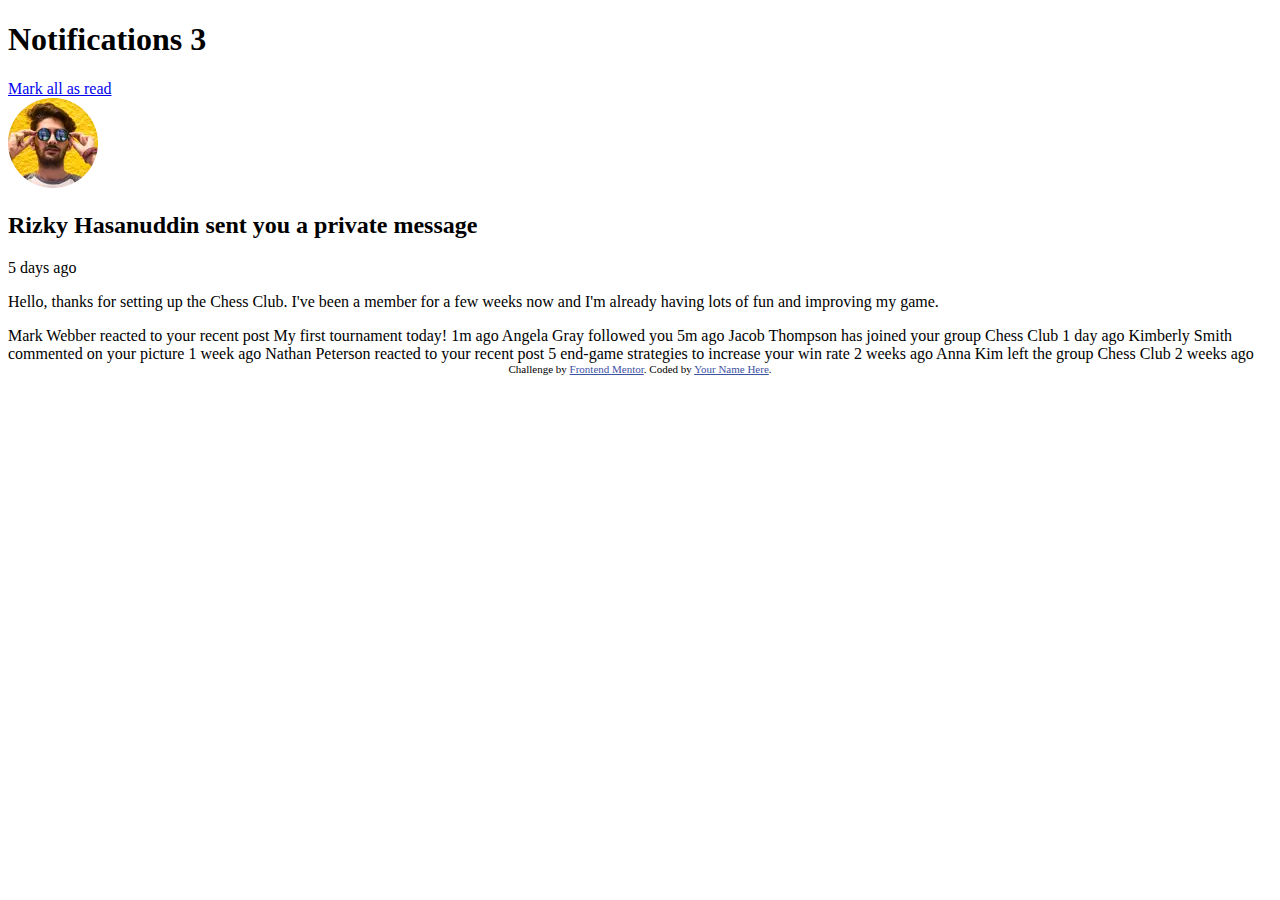
==== notifications-page-main/index.html @ 77337d3f "planning desktop-preview and  header and notification" ====
<!DOCTYPE html>
<html lang="en">
  <head>
    <meta charset="UTF-8" />
    <meta name="viewport" content="width=device-width, initial-scale=1.0" />
    <!-- displays site properly based on user's device -->

    <link
      rel="icon"
      type="image/png"
      sizes="32x32"
      href="./assets/images/favicon-32x32.png"
    />

    <title>Frontend Mentor | Notifications page</title>

    <!-- Feel free to remove these styles or customise in your own stylesheet 👍 -->
    <style>
      .attribution {
        font-size: 11px;
        text-align: center;
      }
      .attribution a {
        color: hsl(228, 45%, 44%);
      }
    </style>
  </head>
  <body>

    <!--Notifications-->
    <main class="notifications">

      <!--Header-->
      <header class="header">
        <h1 class="header__title">Notifications 3</h1>
        <a href="#" class="header__link">Mark all as read</a>
      </header>

      <!--Notification-->
      <article class="notification">
        <img src="assets/images/avatar-rizky-hasanuddin.webp" alt="" class="avatar">
        <h2 class="notification__title">  <strong>Rizky Hasanuddin </strong> sent you a private message</h2>
        <p class="date"> 5 days ago</p>
        <p class="notification__message">
          Hello,
          thanks for setting up the Chess Club. I've been a member for a few weeks now
          and I'm already having lots of fun and improving my game.
        </p>
      </article>
    </main>

    Mark Webber reacted to your recent post My first tournament today! 1m ago
    Angela Gray followed you 5m ago Jacob Thompson has joined your group Chess
    Club 1 day ago   Kimberly Smith
    commented on your picture 1 week ago Nathan Peterson reacted to your recent
    post 5 end-game strategies to increase your win rate 2 weeks ago Anna Kim
    left the group Chess Club 2 weeks ago

    <div class="attribution">
      Challenge by
      <a href="https://www.frontendmentor.io?ref=challenge" target="_blank"
        >Frontend Mentor</a
      >. Coded by <a href="#">Your Name Here</a>.
    </div>
  </body>
</html>
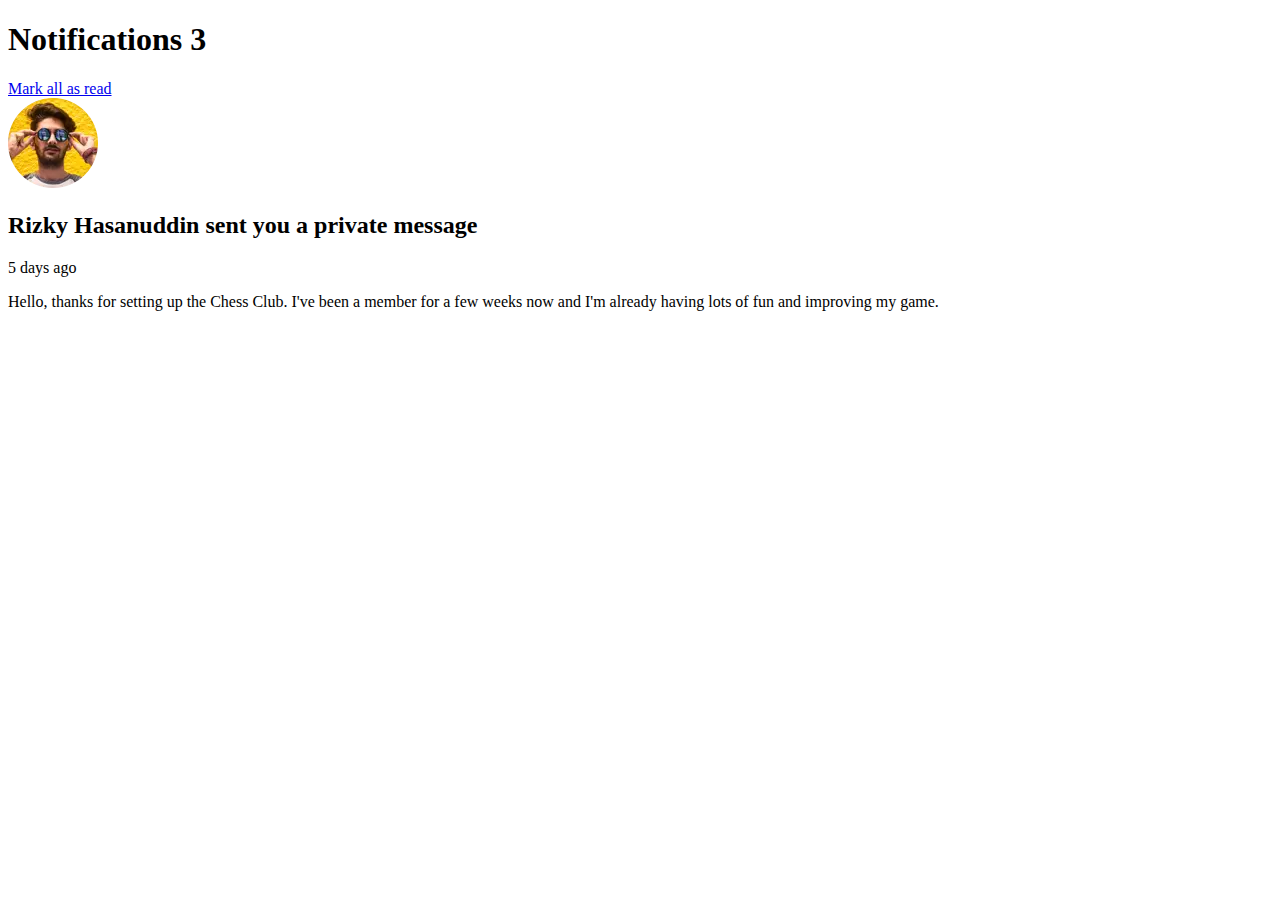
==== commit 20b85900: "estilos css generales, notifications,header, y notification principal" ====
--- a/notifications-page-main/index.html
+++ b/notifications-page-main/index.html
@@ -11,6 +11,7 @@
       sizes="32x32"
       href="./assets/images/favicon-32x32.png"
     />
+    <link rel="stylesheet" href="/css/main.css">
 
     <title>Frontend Mentor | Notifications page</title>
 
@@ -26,41 +27,40 @@
     </style>
   </head>
   <body>
-
     <!--Notifications-->
     <main class="notifications">
-
       <!--Header-->
       <header class="header">
-        <h1 class="header__title">Notifications 3</h1>
+        <h1 class="header__title">Notifications <span class="unread-count">3</span></h1>
         <a href="#" class="header__link">Mark all as read</a>
       </header>
 
-      <!--Notification-->
+      <!--Notification
+      <article class="notification notification--unread">
+        <h2 class="notification__title"> <strong>Mark Webber</strong> reacted to your recent post <a href="" class="link link--post">My first tournament today!</a> <span class="unread-bubble"></span></h2> 
+        <p class="date">1m ago </p>
+      </article>-->
+
       <article class="notification">
-        <img src="assets/images/avatar-rizky-hasanuddin.webp" alt="" class="avatar">
-        <h2 class="notification__title">  <strong>Rizky Hasanuddin </strong> sent you a private message</h2>
-        <p class="date"> 5 days ago</p>
+        <img
+          src="assets/images/avatar-rizky-hasanuddin.webp"
+          alt=""
+          class="avatar"
+        />
+        <h2 class="notification__title">
+          <strong>Rizky Hasanuddin </strong> sent you a private message
+        </h2>
+        <p class="date">5 days ago</p>
         <p class="notification__message">
-          Hello,
-          thanks for setting up the Chess Club. I've been a member for a few weeks now
-          and I'm already having lots of fun and improving my game.
+          Hello, thanks for setting up the Chess Club. I've been a member for a
+          few weeks now and I'm already having lots of fun and improving my
+          game.
         </p>
       </article>
     </main>
 
-    Mark Webber reacted to your recent post My first tournament today! 1m ago
-    Angela Gray followed you 5m ago Jacob Thompson has joined your group Chess
-    Club 1 day ago   Kimberly Smith
-    commented on your picture 1 week ago Nathan Peterson reacted to your recent
-    post 5 end-game strategies to increase your win rate 2 weeks ago Anna Kim
-    left the group Chess Club 2 weeks ago
+    
 
-    <div class="attribution">
-      Challenge by
-      <a href="https://www.frontendmentor.io?ref=challenge" target="_blank"
-        >Frontend Mentor</a
-      >. Coded by <a href="#">Your Name Here</a>.
-    </div>
+    
   </body>
 </html>
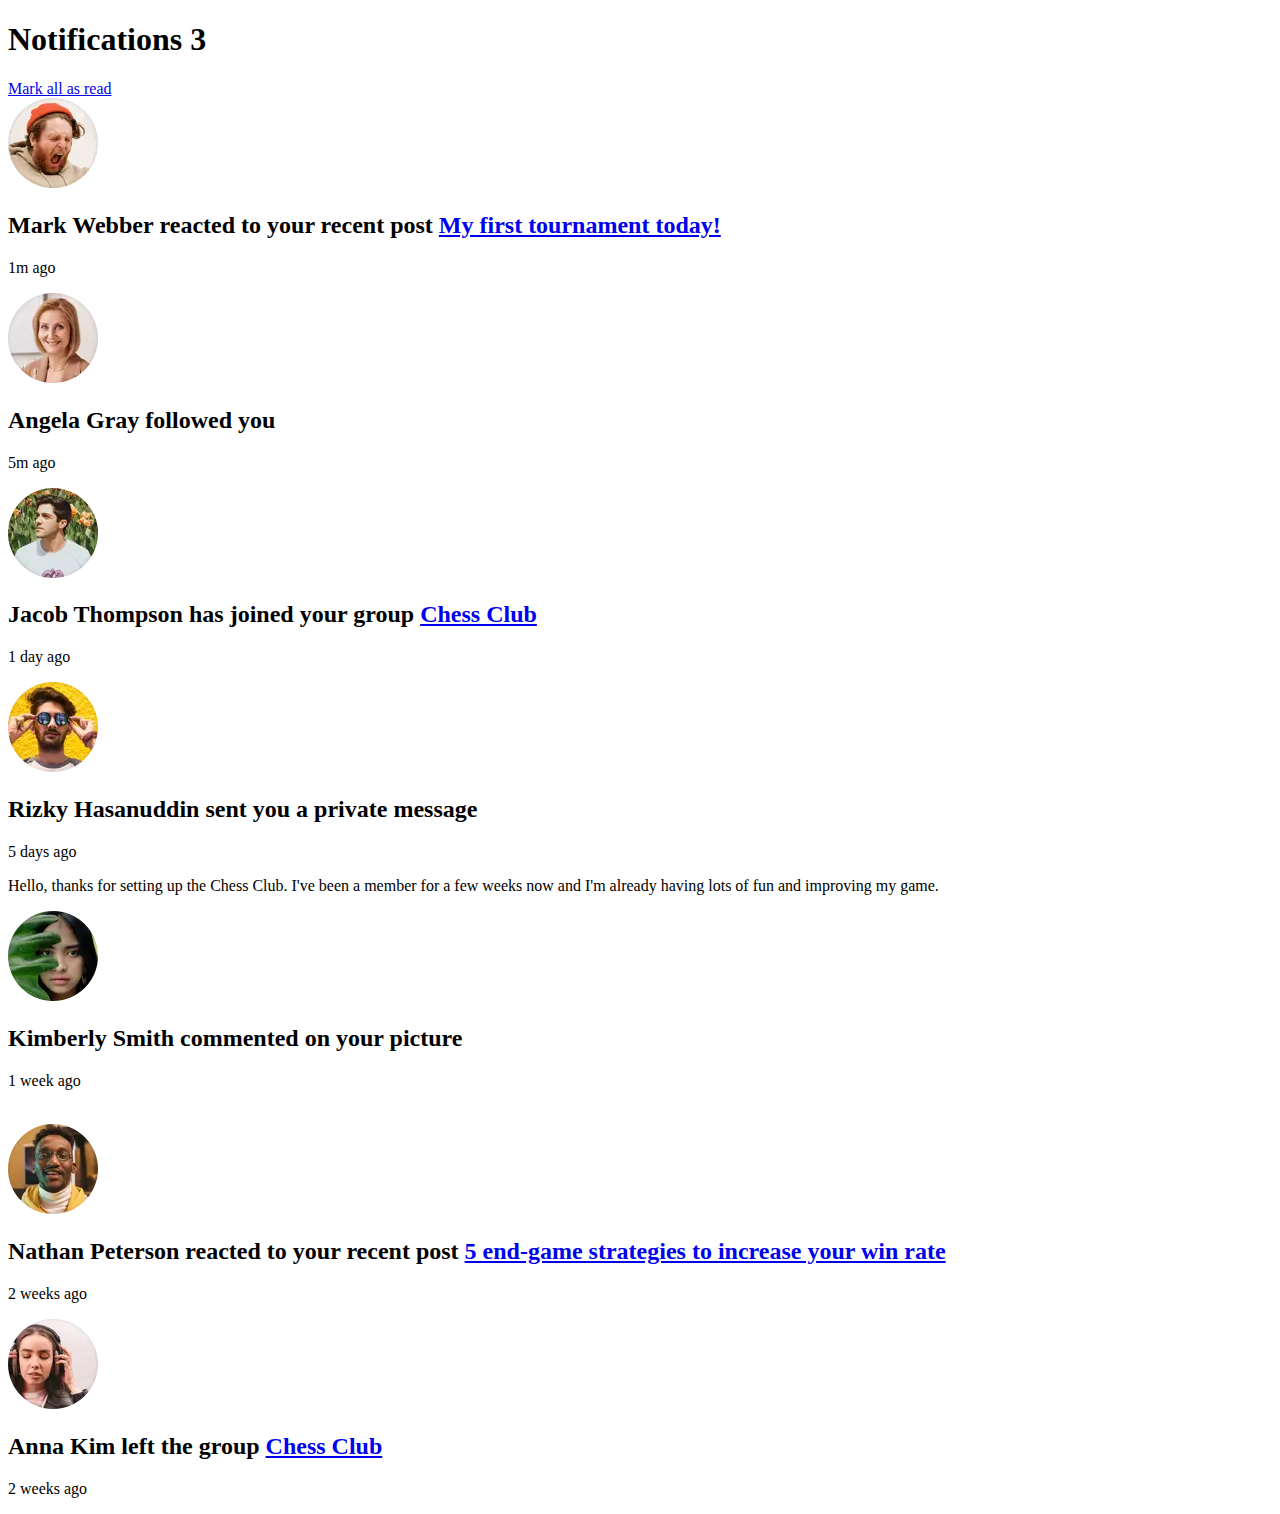
==== commit 47036598: "notificaciones completas, estilos css para notificaciones sin leer,notificacion con imagen y grupo" ====
--- a/notifications-page-main/index.html
+++ b/notifications-page-main/index.html
@@ -35,13 +35,35 @@
         <a href="#" class="header__link">Mark all as read</a>
       </header>
 
-      <!--Notification
+      <!--Notification unread-->
       <article class="notification notification--unread">
-        <h2 class="notification__title"> <strong>Mark Webber</strong> reacted to your recent post <a href="" class="link link--post">My first tournament today!</a> <span class="unread-bubble"></span></h2> 
-        <p class="date">1m ago </p>
-      </article>-->
+        <img src="assets/images/avatar-mark-webber.webp" alt="User Avatar" class="avatar">
+        <h2 class="notification__title"><strong>Mark Webber</strong> reacted to your recent post <a href="#"
+            class="link link--post">My first tournament
+            today!</a><span class="unread-bubble"></span></h2>
+        <p class="date">1m ago</p>
+      </article>
 
-      <article class="notification">
+      <!--Notification unread-->
+      <article class="notification notification--unread">
+        <img src="assets/images/avatar-angela-gray.webp" alt="User Avatar" class="avatar">
+        <h2 class="notification__title"><strong>Angela Gray</strong> followed you <span class="unread-bubble"></span></h2>
+        <p class="date">5m ago</p>
+      </article>
+
+      <!--Notification unread-->
+      <article class="notification notification--unread">
+        <img
+          src="assets/images/avatar-jacob-thompson.webp" alt="" class="avatar"/>
+        <h2 class="notification__title"> <strong>Jacob Thompson</strong> has joined your group <a href="#" class="link link--group">Chess Club</a><span class="unread-bubble"></span></h2> 
+        <p class="date">1 day ago</p>
+        
+      </article>
+
+      
+
+      <!--Notification with message-->
+      <article class="notification notification--message">
         <img
           src="assets/images/avatar-rizky-hasanuddin.webp"
           alt=""
@@ -57,6 +79,32 @@
           game.
         </p>
       </article>
+
+      <!--Notification picture-->
+      <article class="notification notification--picture">
+        <img
+          src="assets/images/avatar-kimberly-smith.webp" alt="" class="avatar"/>
+        <h2 class="notification__title"> <strong> Kimberly Smith</strong> commented on your picture </span></h2> 
+        <p class="date">1 week ago </p>
+        <img src="/assets/images/image-chess.webp" alt="" class="notification__image">
+      </article>
+
+       <!--Notification-->
+       <article class="notification">
+        <img src="assets/images/avatar-nathan-peterson.webp" alt="User Avatar" class="avatar">
+        <h2 class="notification__title"><strong>Nathan Peterson</strong> reacted to your recent post <a href="#"
+            class="link link--post"> 5 end-game strategies to increase your win rate</a></h2>
+        <p class="date">2 weeks ago</p>
+      </article>
+
+            <!--Notification -->
+      <article class="notification">
+        <img
+          src="assets/images/avatar-anna-kim.webp" alt="" class="avatar"/>
+        <h2 class="notification__title"> <strong>Anna Kim</strong> left the group <a href="#" class="link link--group">Chess Club</a></span></h2> 
+        <p class="date">2 weeks ago</p>
+        
+      </article>
     </main>
 
     
